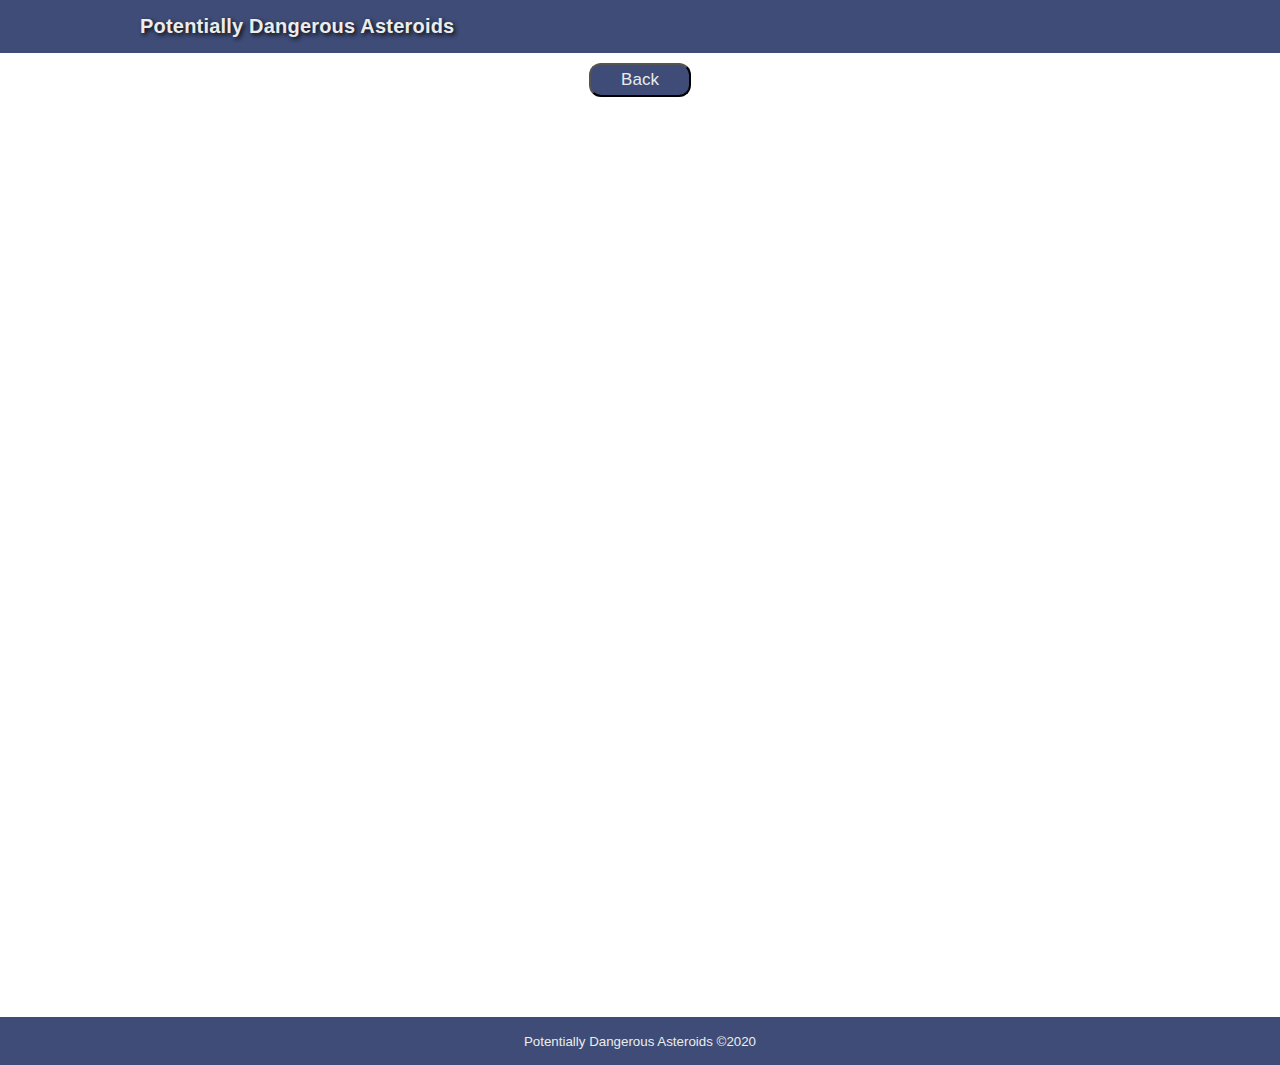
==== druga.html @ 57d765bd "final" ====
<!DOCTYPE html>
<html lang="en">
    <head>
        <meta charset="UTF-8">
        <meta name="viewport" content="width=device-width, initial-scale=1.0">
        <meta http-equiv="X-UA-Compatible" content="ie=edge">
        <title>Druga</title>
        <link rel="stylesheet" href="./styles/bars/bars.css">  
    </head>
    <body>

        <header class="main-header">
            <div class="container">
                <div class="nav-bar">
                    <a href="#">Potentially Dangerous Asteroids</a>
                </div>
            </div>
        </header>
            
        <div class="container">
            <button id="previous-page">Back</button>
            <div id="progress-wrapper"></div>
        </div>

        <footer class="main-footer">
            <div class="container">
                <small>Potentially Dangerous Asteroids &copy;2020</small>
            </div>
        </footer>
        
        <script type="module" src="./src/druga.js"></script>
        
    </body>
</html>
---- styles/bars/bars.css ----
*{
    box-sizing: border-box;
    margin: 0;
    padding: 0;
}
body{
    font-family: 'Quicksand', sans-serif;

}
.container{
    width: 80%;
    margin: 0 auto;
}

.main-header {
    background-color: rgb(62, 76, 119);
    color: rgb(236, 236, 236);
    padding: 15px;
    margin-bottom: 10px;
   
}
.main-header  .nav-bar a{
    text-decoration: none;
    text-shadow: 2px 2px 4px rgb(12, 11, 11);
    font-size: 20px;
    font-weight: 900;
    color: rgb(236, 236, 236);
    letter-spacing: 0.2px;
}
.main-footer{
    background-color: rgb(62, 76, 119);
    color: rgb(236, 236, 236);
    padding: 15px;
    margin-bottom: 10px;
    margin-bottom: 0;
    margin-top: 10px;
    text-align: center;

}
#previous-page{
    background-color: rgb(62, 76, 119);
    color: rgb(236, 236, 236);
    margin: 5px auto;
    border-radius: 12px;
    display: block;
    font-size: 17px;
    width: 10%;
    padding: 5px 0;
}
#progress-wrapper{
    height: 100vh;
    width: 60%;
    margin: 10px auto;
}
#progress-wrapper .progress-holder{
    display: flex;
    margin: 15px 0;
}
#progress-wrapper .progress-holder span {
    background-color: rgb(17, 10, 10);
    color: rgb(236, 236, 236);
    width: 200px;
    height: 40px;
    line-height: 40px;
    text-align: center;
}
#progress-wrapper .progress-holder .bar{
    margin-left: 20px;
    width: 100%;
    height: 40px;
    background-color: rgb(236, 236, 241);
}
#progress-wrapper .progress-holder .bar   .bar-div{
    width: 0%;   /* increasing this increases progres*/
    height: 37px;
    line-height: 37px;
    background-color:rgb(202, 242, 255); /*this color will change */
    color: rgb(236, 236, 236);
    text-align: center;
}
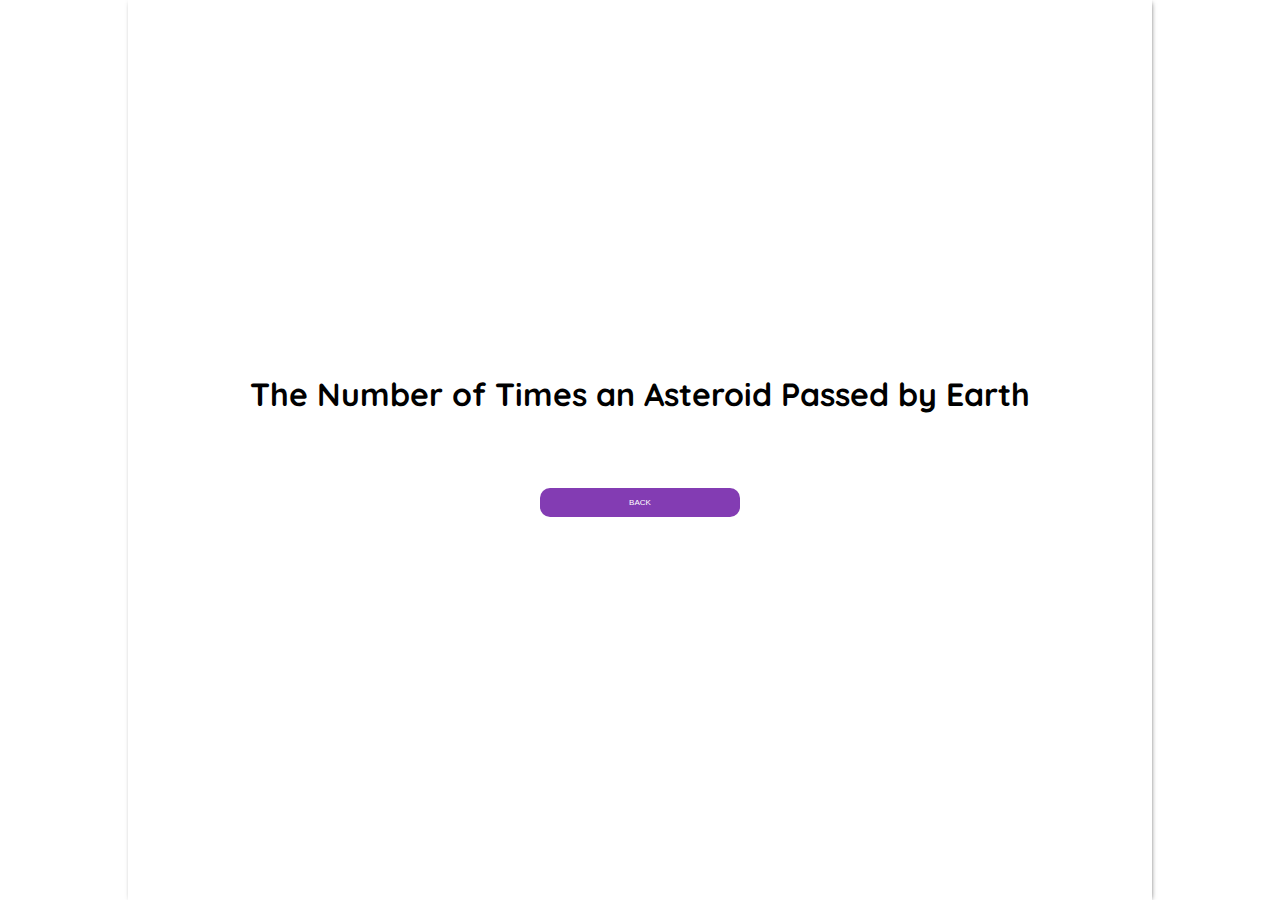
==== commit e2c30eea: "updated ui styles" ====
--- a/druga.html
+++ b/druga.html
@@ -1,34 +1,19 @@
 <!DOCTYPE html>
 <html lang="en">
-    <head>
-        <meta charset="UTF-8">
-        <meta name="viewport" content="width=device-width, initial-scale=1.0">
-        <meta http-equiv="X-UA-Compatible" content="ie=edge">
-        <title>Druga</title>
-        <link rel="stylesheet" href="./styles/bars/bars.css">  
-    </head>
-    <body>
+	<head>
+		<meta charset="UTF-8" />
+		<meta name="viewport" content="width=device-width, initial-scale=1.0" />
+		<meta http-equiv="X-UA-Compatible" content="ie=edge" />
+		<title>Druga</title>
+		<link rel="stylesheet" href="./styles/bars/bars.css" />
+	</head>
+	<body>
+		<div class="container">
+			<h1>The Number of Times an Asteroid Passed by Earth</h1>
+			<div id="progress-wrapper"></div>
+			<button id="previous-page">Back</button>
+		</div>
 
-        <header class="main-header">
-            <div class="container">
-                <div class="nav-bar">
-                    <a href="#">Potentially Dangerous Asteroids</a>
-                </div>
-            </div>
-        </header>
-            
-        <div class="container">
-            <button id="previous-page">Back</button>
-            <div id="progress-wrapper"></div>
-        </div>
-
-        <footer class="main-footer">
-            <div class="container">
-                <small>Potentially Dangerous Asteroids &copy;2020</small>
-            </div>
-        </footer>
-        
-        <script type="module" src="./src/druga.js"></script>
-        
-    </body>
-</html>+		<script type="module" src="./src/druga.js"></script>
+	</body>
+</html>
--- a/styles/bars/bars.css
+++ b/styles/bars/bars.css
@@ -1,81 +1,284 @@
-
-*{
-    box-sizing: border-box;
-    margin: 0;
-    padding: 0;
-}
-body{
-    font-family: 'Quicksand', sans-serif;
-
-}
-.container{
-    width: 80%;
-    margin: 0 auto;
-}
-
-.main-header {
-    background-color: rgb(62, 76, 119);
-    color: rgb(236, 236, 236);
-    padding: 15px;
-    margin-bottom: 10px;
-   
-}
-.main-header  .nav-bar a{
-    text-decoration: none;
-    text-shadow: 2px 2px 4px rgb(12, 11, 11);
-    font-size: 20px;
-    font-weight: 900;
-    color: rgb(236, 236, 236);
-    letter-spacing: 0.2px;
-}
-.main-footer{
-    background-color: rgb(62, 76, 119);
-    color: rgb(236, 236, 236);
-    padding: 15px;
-    margin-bottom: 10px;
-    margin-bottom: 0;
+@import url("https://fonts.googleapis.com/css?family=Quicksand&display=swap");
+*,
+*::before,
+*::after {
+  box-sizing: border-box;
+  margin: 0;
+  padding: 0;
+}
+
+body {
+  font-family: "Quicksand", sans-serif;
+}
+
+.container {
+  width: 80%;
+  margin: 0 auto;
+  display: flex;
+  flex-direction: column;
+  justify-content: center;
+  align-items: center;
+  height: 100vh;
+}
+
+.main-content {
+  box-shadow: 1px 1px 5px -2px rgba(0, 0, 0, 0.75);
+  border-radius: 5px;
+}
+.main-content .app-name {
+  background-color: #0c0b0b;
+  color: white;
+  padding: 20px 20px 40px 20px;
+  border-radius: 5px 5px 0 0;
+  text-align: center;
+  font-size: 1rem;
+}
+.main-content .img {
+  background-image: url("../asteroid-svgrepo-com.svg");
+  background-repeat: no-repeat;
+  position: relative;
+  background-position: 6px 8px;
+  right: -50%;
+  transform: translate(-50%, -50%);
+  background-color: white;
+  border-radius: 50%;
+  width: 50px;
+  height: 50px;
+  background-size: 40px;
+  margin-top: 0;
+}
+.main-content section.form, .main-content #selected-container section.row, .main-content #table-container section#table {
+  display: flex;
+  flex-direction: column;
+  justify-content: center;
+  align-items: center;
+  margin-bottom: 10px;
+  border-radius: 5px;
+}
+.main-content section.form h2, .main-content #selected-container section.row h2, .main-content #table-container section#table h2 {
+  margin-bottom: 1rem;
+  font-size: 0.8rem;
+}
+.main-content section.form .error-message, .main-content #selected-container section.row .error-message, .main-content #table-container section#table .error-message {
+  margin-top: 0;
+  padding: 5px 0;
+  visibility: hidden;
+}
+.main-content section.form .error-message.error, .main-content #selected-container section.row .error-message.error, .main-content #table-container section#table .error-message.error {
+  visibility: visible;
+}
+.main-content section.form .form-control, .main-content #selected-container section.row .form-control, .main-content #table-container section#table .form-control {
+  margin: 5px 0;
+  width: 400px;
+  text-align: center;
+}
+.main-content section.form .form-control label, .main-content #selected-container section.row .form-control label, .main-content #table-container section#table .form-control label {
+  font-size: 0.7rem;
+}
+.main-content section.form .form-control .input-field, .main-content #selected-container section.row .form-control .input-field, .main-content #table-container section#table .form-control .input-field {
+  outline: 0;
+  padding: 5px;
+  border: none;
+  border-bottom: 1px solid #833cb3;
+  font-size: 0.7rem;
+  cursor: pointer;
+}
+.main-content section.form .form-control .input-field .error, .main-content #selected-container section.row .form-control .input-field .error, .main-content #table-container section#table .form-control .input-field .error {
+  border: 2px solid red;
+}
+.main-content section.form .form-control .input-field .success, .main-content #selected-container section.row .form-control .input-field .success, .main-content #table-container section#table .form-control .input-field .success {
+  border: 2px solid #05ca15;
+}
+.main-content section.form .btn, .main-content #selected-container section.row .btn, .main-content #table-container section#table .btn {
+  margin: 10px auto;
+  background-color: #833cb3;
+  border-radius: 10px;
+  color: white;
+  outline: none;
+  border: none;
+  text-transform: uppercase;
+  font-size: 0.5rem;
+  cursor: pointer;
+  transition: all 0.5s ease;
+  padding: 10px 5px;
+  width: 3rem;
+  padding: 10px 0;
+}
+.main-content section.form .btn:hover, .main-content #selected-container section.row .btn:hover, .main-content #table-container section#table .btn:hover {
+  background-color: white;
+  color: #0c0b0b;
+  font-size: 0.6rem;
+}
+.main-content #table-container {
+  display: none;
+}
+.main-content #table-container #table {
+  width: 100%;
+  border-collapse: collapse;
+}
+.main-content #table-container #table thead {
+  background-color: #833cb3;
+  text-transform: uppercase;
+  color: white;
+  font-size: 0.3rem;
+}
+.main-content #table-container #table thead th {
+  padding: 10px 5px;
+  width: 20%;
+}
+.main-content #table-container #table thead a i {
+  color: white;
+  padding: 2px;
+  text-align: right;
+}
+.main-content #table-container #table thead th:hover {
+  background-color: #4b2267;
+}
+.main-content #table-container #table #tbody td {
+  padding: 5px 0;
+  border-bottom: 2px solid #833cb3;
+  text-align: center;
+  font-size: 0.7rem;
+}
+.main-content #selected-container {
+  margin: 50px 0;
+  text-align: center;
+}
+.main-content #selected-container .row {
+  display: flex;
+  flex-direction: column;
+  justify-content: center;
+  align-items: center;
+}
+.main-content #selected-container .row .select-wrapper #asteroids-search {
+  padding: 5px;
+  margin-top: 5px;
+  border: 1px solid #833cb3;
+  border-radius: 5px;
+}
+.main-content #selected-container .row .select-wrapper #asteroids-search:focus {
+  outline: none;
+}
+.main-content #selected-container .row .collection-list-holder #collection-list {
+  font-size: 18px;
+  list-style: none;
+}
+.main-content #selected-container .row .collection-list-holder #collection-list .collection-item {
+  display: flex;
+  flex-direction: row;
+  justify-content: center;
+  align-items: center;
+  height: 20px;
+  justify-content: space-between;
+  border-bottom: 1px solid #833cb3;
+  font-size: 14px;
+  margin: 10px;
+}
+.main-content #selected-container .row .collection-list-holder #collection-list .collection-item .fa {
+  color: red;
+}
+.main-content #selected-container .row #next-page {
+  margin: 10px auto;
+  background-color: #833cb3;
+  border-radius: 10px;
+  color: white;
+  outline: none;
+  border: none;
+  text-transform: uppercase;
+  font-size: 0.5rem;
+  cursor: pointer;
+  transition: all 0.5s ease;
+  padding: 10px 5px;
+  font-size: 12px;
+  margin-top: 10px;
+}
+.main-content #selected-container .row #next-page:hover {
+  background-color: white;
+  color: #0c0b0b;
+  font-size: 0.6rem;
+}
+
+@media screen and (min-width: 890px) {
+  .main-content .app-name {
+    font-size: 2rem;
+  }
+  .main-content .img {
     margin-top: 10px;
-    text-align: center;
-
-}
-#previous-page{
-    background-color: rgb(62, 76, 119);
-    color: rgb(236, 236, 236);
-    margin: 5px auto;
-    border-radius: 12px;
-    display: block;
-    font-size: 17px;
-    width: 10%;
-    padding: 5px 0;
-}
-#progress-wrapper{
-    height: 100vh;
-    width: 60%;
-    margin: 10px auto;
-}
-#progress-wrapper .progress-holder{
-    display: flex;
-    margin: 15px 0;
-}
-#progress-wrapper .progress-holder span {
-    background-color: rgb(17, 10, 10);
-    color: rgb(236, 236, 236);
-    width: 200px;
-    height: 40px;
-    line-height: 40px;
-    text-align: center;
-}
-#progress-wrapper .progress-holder .bar{
-    margin-left: 20px;
-    width: 100%;
-    height: 40px;
-    background-color: rgb(236, 236, 241);
-}
-#progress-wrapper .progress-holder .bar   .bar-div{
-    width: 0%;   /* increasing this increases progres*/
-    height: 37px;
-    line-height: 37px;
-    background-color:rgb(202, 242, 255); /*this color will change */
-    color: rgb(236, 236, 236);
-    text-align: center;
-}
+    width: 95px;
+    height: 90px;
+    background-size: 70px;
+  }
+  .main-content section.form h2, .main-content #table-container section#table h2, .main-content #selected-container section.row h2 {
+    font-size: 1.5rem;
+  }
+  .main-content section.form label, .main-content #table-container section#table label, .main-content #selected-container section.row label {
+    font-size: 1.2rem;
+  }
+  .main-content #table-container #table thead {
+    font-size: 0.9rem;
+  }
+}
+.container {
+  width: 80%;
+  margin: 0 auto;
+  display: flex;
+  flex-direction: column;
+  justify-content: center;
+  align-items: center;
+  height: 100vh;
+  box-shadow: 1px 1px 5px -2px rgba(0, 0, 0, 0.75);
+  gap: 2rem;
+}
+.container #previous-page {
+  margin: 10px auto;
+  background-color: #833cb3;
+  border-radius: 10px;
+  color: white;
+  outline: none;
+  border: none;
+  text-transform: uppercase;
+  font-size: 0.5rem;
+  cursor: pointer;
+  transition: all 0.5s ease;
+  padding: 10px 5px;
+  width: 200px;
+  padding: 10px 15px;
+}
+.container #previous-page:hover {
+  background-color: white;
+  color: #0c0b0b;
+  font-size: 0.6rem;
+}
+.container #progress-wrapper {
+  width: 100%;
+}
+.container #progress-wrapper .progress-holder {
+  display: flex;
+  flex-direction: row;
+  justify-content: space-between;
+  align-items: center;
+  margin-bottom: 1rem;
+}
+.container #progress-wrapper .progress-holder span {
+  background-color: #110a0a;
+  color: #ececec;
+  width: 200px;
+  height: 40px;
+  line-height: 40px;
+  text-align: center;
+  font-size: 0.7rem;
+}
+.container #progress-wrapper .progress-holder .bar {
+  width: 100%;
+  height: 40px;
+  background-color: #ececf1;
+}
+.container #progress-wrapper .progress-holder .bar .bar-div {
+  height: inherit;
+  width: 0%;
+  line-height: 40px;
+  background-color: #caf2ff;
+  /*this color will change */
+  color: #ececec;
+  text-align: center;
+}/*# sourceMappingURL=bars.css.map */